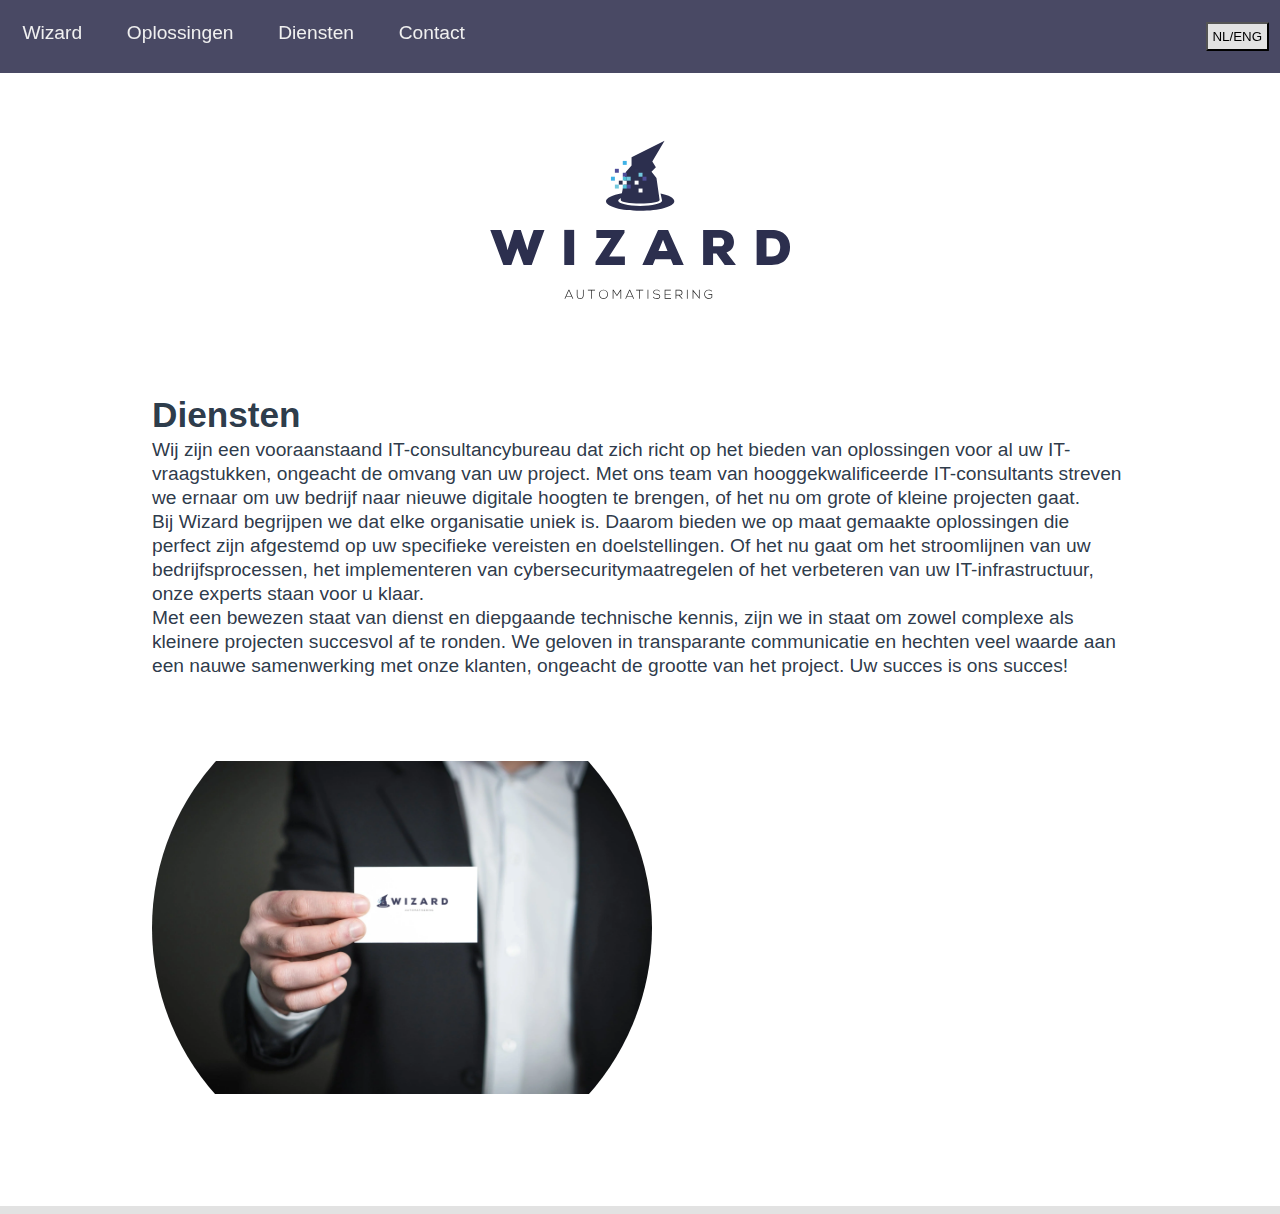
==== pages/diensten.html @ 58d1aed2 "Added pagens and nav styling" ====
<!DOCTYPE html>
<html lang="en">
<head>
    <meta charset="UTF-8">
    <meta name="viewport" content="width=device-width, initial-scale=1.0, viewport-fit=cover"> 
    <meta http-equiv="X-UA-Compatible" content="ie=edge">
    <title>Wizard</title>
	<link rel="icon" type="image/x-icon" href="../img/WIZARD-ICON.png">
    <link rel="stylesheet" href="../css/style.css">
  </head>
<body>
<nav  class="navbar">
    <ul>
        <li><a aria-label="Home page" class="navbar__item" href="../index.html">Wizard</a><div class="dot"></div></li>
        <li><a aria-label="Wat voor oplossingen" class="navbar__item" href="oplossingen.html">Oplossingen</a><div class="dot"></div></li>
        <li><a aria-label="Leer over onze diensten" class="navbar__item selected" href="diensten.html">Diensten</a><div class="dot"></div></li>
        <li><a aria-label="neem contact op" class="navbar__item" href="">Contact</a><div class="dot"></div></li>

        <!-- <li class="float-right"><button id="changeColor" tabindex=0 aria-label="Toggle color mode" class="navbar__button" role="interaction" onclick="toggleTheme()" title="colorblind mode">Color assist</button></li> -->
        <li class="float-right"><button id="changeLanguage" tabindex=0 aria-label="Change language" class="navbar__button" role="interaction" onclick="changeLanguage()" title="Language toggle">NL/ENG</button></li>
    </ul>
</nav>
    <section class="section--article">
        <article>
            <figure class="main-logo">
                <img src="../img/WIZARD-LOGO-HOOG.svg" alt="Wizard logo">
            </figure>
            <h1>Diensten</h1>
            <p>Wij zijn een vooraanstaand IT-consultancybureau dat zich richt op het bieden van oplossingen voor al uw IT-vraagstukken, ongeacht de omvang van uw project. Met ons team van hooggekwalificeerde IT-consultants streven we ernaar om uw bedrijf naar nieuwe digitale hoogten te brengen, of het nu om grote of kleine projecten gaat.</p>
            <p>Bij Wizard begrijpen we dat elke organisatie uniek is. Daarom bieden we op maat gemaakte oplossingen die perfect zijn afgestemd op uw specifieke vereisten en doelstellingen. Of het nu gaat om het stroomlijnen van uw bedrijfsprocessen, het implementeren van  cybersecuritymaatregelen of het verbeteren van uw IT-infrastructuur, onze experts staan voor u klaar.</p>
            <p>Met een bewezen staat van dienst en diepgaande technische kennis, zijn we in staat om zowel complexe als kleinere projecten succesvol af te ronden. We geloven in transparante communicatie en hechten veel waarde aan een nauwe samenwerking met onze klanten, ongeacht de grootte van het project. Uw succes is ons succes!
            </p>
            <figure class="article-img">
                <img src="../img/WIZARD-CARD.webp" alt="Wizard buisyness card">
            </figure>
        </article>
    </section>
  </body>
</html>
---- css/style.css ----
* {
	font-family:'Gill Sans', 'Gill Sans MT', Calibri, 'Trebuchet MS', sans-serif;
    box-sizing: border-box;
	margin: 0;
	padding: 0;
}

html{
    font-size: 62,5%;
}

:root{
    --charcoal: rgba(53, 53, 53, 1);
    --dark-blue: rgba(53, 53, 83, 0.9);
    --button: rgba(53, 53, 83, 1);
    --platinum: #F0F0F0;
    --text-color: rgba(17, 34, 51, 0.9);
	--green-blue-crayola: rgba(0, 141, 213, 1);
	--orange: rgba(228, 87, 46, 1);
	--rose: rgba(245, 100, 118, 1);
	--bg-color: rgba(226, 226, 226, 1);
}

h1{
	font-size: 2.2rem;
	font-weight: 700;
	line-height: 2.8rem;
	color: var(--text-color);
}

p{
	font-size: 1.2rem;
	font-weight: 100;
	line-height: 1.5rem;
	color: var(--text-color);
}

section{
	padding: 1.5rem 10vw 0 10vw;
	min-height: 80vh;
	border-bottom: 0.5rem solid var(--bg-color);
}

article{
	margin: 1.5rem;
}

/* Navigation */
.navbar {
	position: fixed;
	width: 100%;
	font-size: 1.2rem;
	overflow: hidden;
	background-color: var(--dark-blue);
}

.navbar .float-right {
	float: right;
}

.navbar li {
	list-style-type: none;
	margin: 1.4rem 0.7rem;
	float: left;
	transition-duration: 100ms;
}

.navbar li a {
	padding: 0.7rem;
	text-decoration: none;
	color: var(--platinum);
	font-weight: 400;
}

.navbar button{
	padding: 0.3rem;
	text-align: center;
	text-decoration: none;
	background-color: var(--bg-color);
	border-radius: 0.1em;
	position: relative;
	overflow: hidden;
}

.navbar	button:hover{
	transition-duration: 200ms;
}

.dot{
	padding-top: 3px;
	position: relative;
	left: calc(50% - 3px);
	pointer-events: none
}

.dot::after{
	content: "";
	width: 6px;
	height: 6px;
	background-color: var(--bg-color);
	box-shadow: 1px 1px 10px var(--platinum);
	position: absolute;
	border-radius: 50%;
	transition-duration: 100ms;
	opacity: 0;
}

.navbar li:not(:last-child):hover{
	transform: translateY(-0.3rem);
	transition-duration: 100ms;
}
.navbar li:hover > .dot::after{
	opacity: 1;
	transition-duration: 200ms;
}


/* Sections */
/* Banner */
.section--banner {
	background: linear-gradient(30.11deg, var(--orange), var(--rose), var(--green-blue-crayola), var(--platinum));
	background-size: 350% 350%;
	animation: gradient 19.88s ease infinite;
}

.main-logo img {
  display: block;
  margin-left: auto;
  margin-right: auto;
  width: 50%;
}

/* Article with logo */
.section--article{
	display: grid;
	grid-template-columns: repeat(auto-fit, minmax(350px, 1fr));
}


.article-img img{
	object-fit: contain;
	width: 500px;
	height: 500px;
	border-radius: 50%;
}

@keyframes gradient {
	0% {
		background-position: 0% 50%;
	}
	50% {
		background-position: 100% 50%;
	}
	100% {
		background-position: 0% 50%;
	}
}

/* Accasability */
a:focus-visible, img:focus-visible, p:focus-visible, input:focus-visible, select:focus-visible, button:focus-visible, h2:focus-visible, textarea:focus-visible{
    border: 3px solid white;
}

/* Responsive */
@media only screen and (max-width: 600px) {
	.main-logo img {
		width: 90%;
	}
}
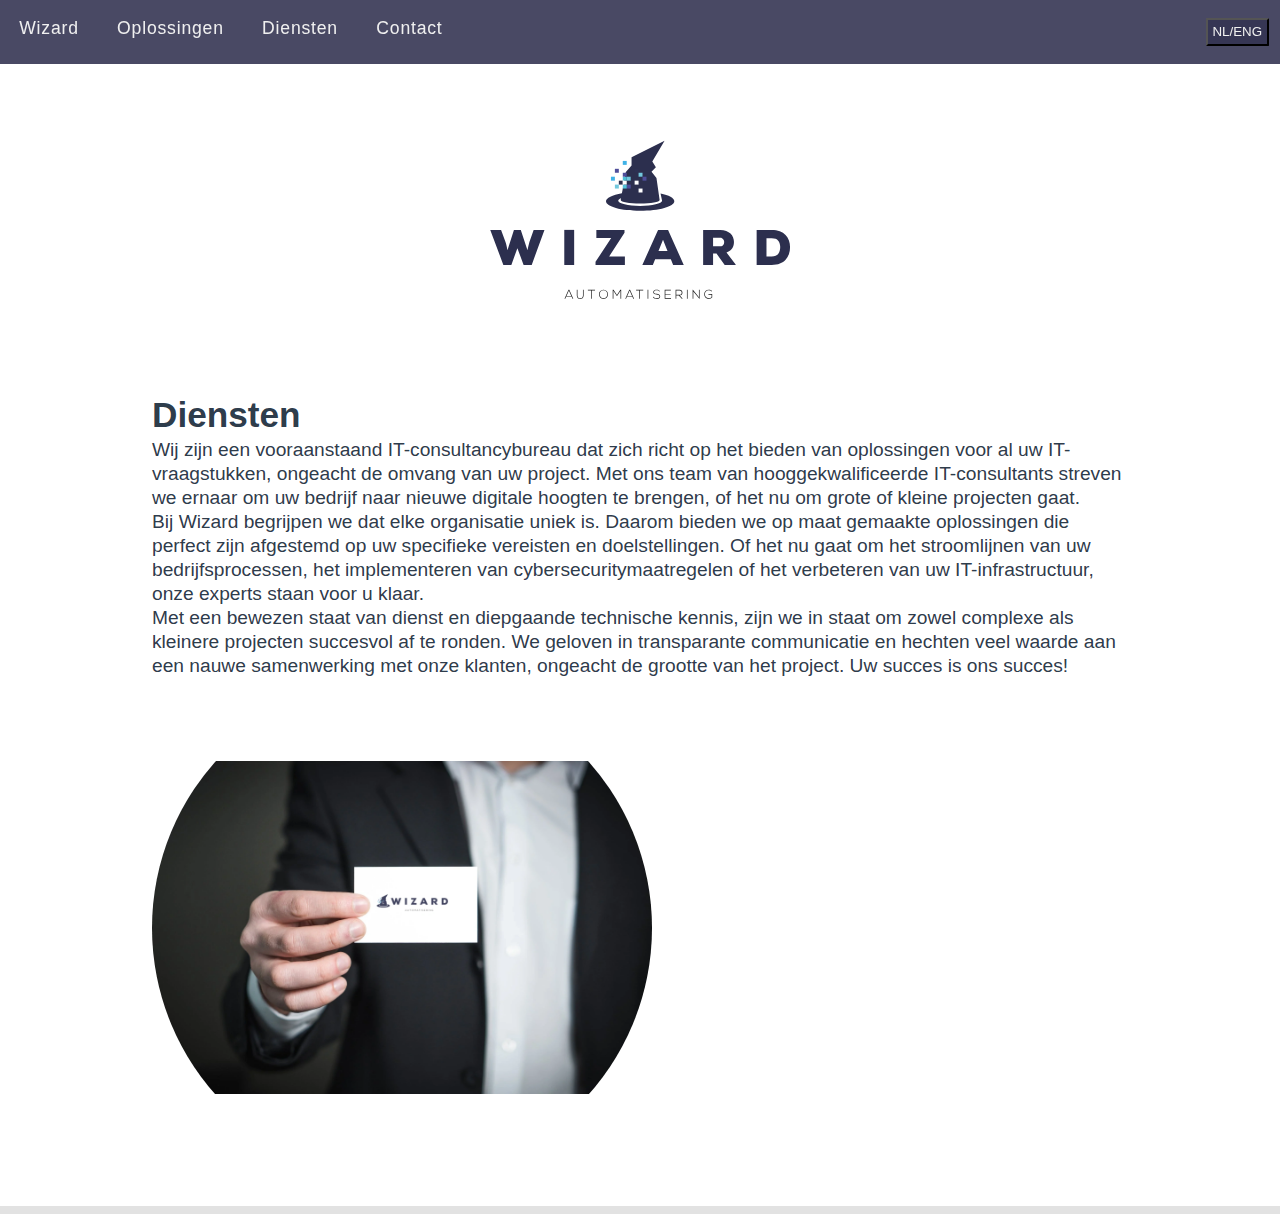
==== commit 761c9bfe: "contact button and form working and basic style" ====
--- a/pages/diensten.html
+++ b/pages/diensten.html
@@ -7,6 +7,7 @@
     <title>Wizard</title>
 	<link rel="icon" type="image/x-icon" href="../img/WIZARD-ICON.png">
     <link rel="stylesheet" href="../css/style.css">
+    <script src="../js/main.js"></script> 
   </head>
 <body>
 <nav  class="navbar">
@@ -14,9 +15,8 @@
         <li><a aria-label="Home page" class="navbar__item" href="../index.html">Wizard</a><div class="dot"></div></li>
         <li><a aria-label="Wat voor oplossingen" class="navbar__item" href="oplossingen.html">Oplossingen</a><div class="dot"></div></li>
         <li><a aria-label="Leer over onze diensten" class="navbar__item selected" href="diensten.html">Diensten</a><div class="dot"></div></li>
-        <li><a aria-label="neem contact op" class="navbar__item" href="">Contact</a><div class="dot"></div></li>
+        <li><a aria-label="neem contact op" class="navbar__item contact__button">Contact</a><div class="dot"></div></li>
 
-        <!-- <li class="float-right"><button id="changeColor" tabindex=0 aria-label="Toggle color mode" class="navbar__button" role="interaction" onclick="toggleTheme()" title="colorblind mode">Color assist</button></li> -->
         <li class="float-right"><button id="changeLanguage" tabindex=0 aria-label="Change language" class="navbar__button" role="interaction" onclick="changeLanguage()" title="Language toggle">NL/ENG</button></li>
     </ul>
 </nav>
@@ -35,5 +35,20 @@
             </figure>
         </article>
     </section>
+    <div class="contact-container">
+        <button class="contact-close-button"onclick="hideContact()">X</button>
+        <form action="/action_page.php">
+          <label for="name">Naam</label>
+          <input type="text" id="name" name="name" placeholder="Uw naam...">
+      
+          <label for="email">Email</label>
+          <input type="email" id="email" name="email" placeholder="Uw e-mailadres..">
+      
+          <label for="subject">Vraag / Bericht</label>
+          <textarea id="subject" name="subject" placeholder="Stuur ons een bericht.."></textarea>
+      
+          <input type="submit" value="Submit">
+        </form>
+      </div>
   </body>
 </html>
--- a/css/style.css
+++ b/css/style.css
@@ -49,7 +49,7 @@
 .navbar {
 	position: fixed;
 	width: 100%;
-	font-size: 1.2rem;
+	font-size: 1.1rem;
 	overflow: hidden;
 	background-color: var(--dark-blue);
 }
@@ -60,29 +60,35 @@
 
 .navbar li {
 	list-style-type: none;
-	margin: 1.4rem 0.7rem;
+	margin: 1.1rem 0.7rem;
 	float: left;
 	transition-duration: 100ms;
 }
 
 .navbar li a {
-	padding: 0.7rem;
+	letter-spacing: 0.05rem;
+	padding: 1.1rem 0.5rem;
 	text-decoration: none;
 	color: var(--platinum);
 	font-weight: 400;
+	cursor: pointer;
 }
 
 .navbar button{
 	padding: 0.3rem;
 	text-align: center;
 	text-decoration: none;
-	background-color: var(--bg-color);
+	color: var(--platinum);
+	background-color: var(--dark-blue);
 	border-radius: 0.1em;
 	position: relative;
 	overflow: hidden;
+	cursor: pointer;
 }
 
 .navbar	button:hover{
+	color: var(--text-color);
+	background-color: var(--platinum);
 	transition-duration: 200ms;
 }
 
@@ -106,7 +112,7 @@
 }
 
 .navbar li:not(:last-child):hover{
-	transform: translateY(-0.3rem);
+	transform: translateY(-0.2rem);
 	transition-duration: 100ms;
 }
 .navbar li:hover > .dot::after{
@@ -156,6 +162,57 @@
 	}
 }
 
+/* Contact Form */
+.contact-container{
+	display: none;
+	position: fixed;
+	top: 50%;
+	left: 50%;
+	transform: translate(-50%, -50%);
+	max-width: 25rem;
+	background-color: var(--platinum);
+	box-shadow: 1px 1px 5px var(--dark-blue);
+}
+
+.contact-close-button{
+	float: right;
+	margin: 0.3rem;
+	padding: 0.6rem;
+	cursor: pointer;
+}
+
+form{
+	padding: 1.2rem;
+}
+
+input, textarea {
+	width: 100%;
+	min-height: 2.6rem;
+	max-height: 10rem;
+	padding: 0.6rem;
+	border: 1px solid #ccc;
+	border-radius: 4px;
+	box-sizing: border-box;
+	margin-top: 0.2rem;
+	margin-bottom: 1rem;
+	resize: vertical;
+  }
+  
+  input[type=submit] {
+	color: var(--platinum);
+	background-color: var(--dark-blue);
+	border: none;
+	border-radius: 4px;
+	cursor: pointer;
+  }
+  
+  input[type=submit]:hover {
+	color: var(--text-color);
+	background-color: var(--bg-color);
+	border: 1px solid var(--text-color);
+	transition-duration: 200ms;
+  }
+
 /* Accasability */
 a:focus-visible, img:focus-visible, p:focus-visible, input:focus-visible, select:focus-visible, button:focus-visible, h2:focus-visible, textarea:focus-visible{
     border: 3px solid white;
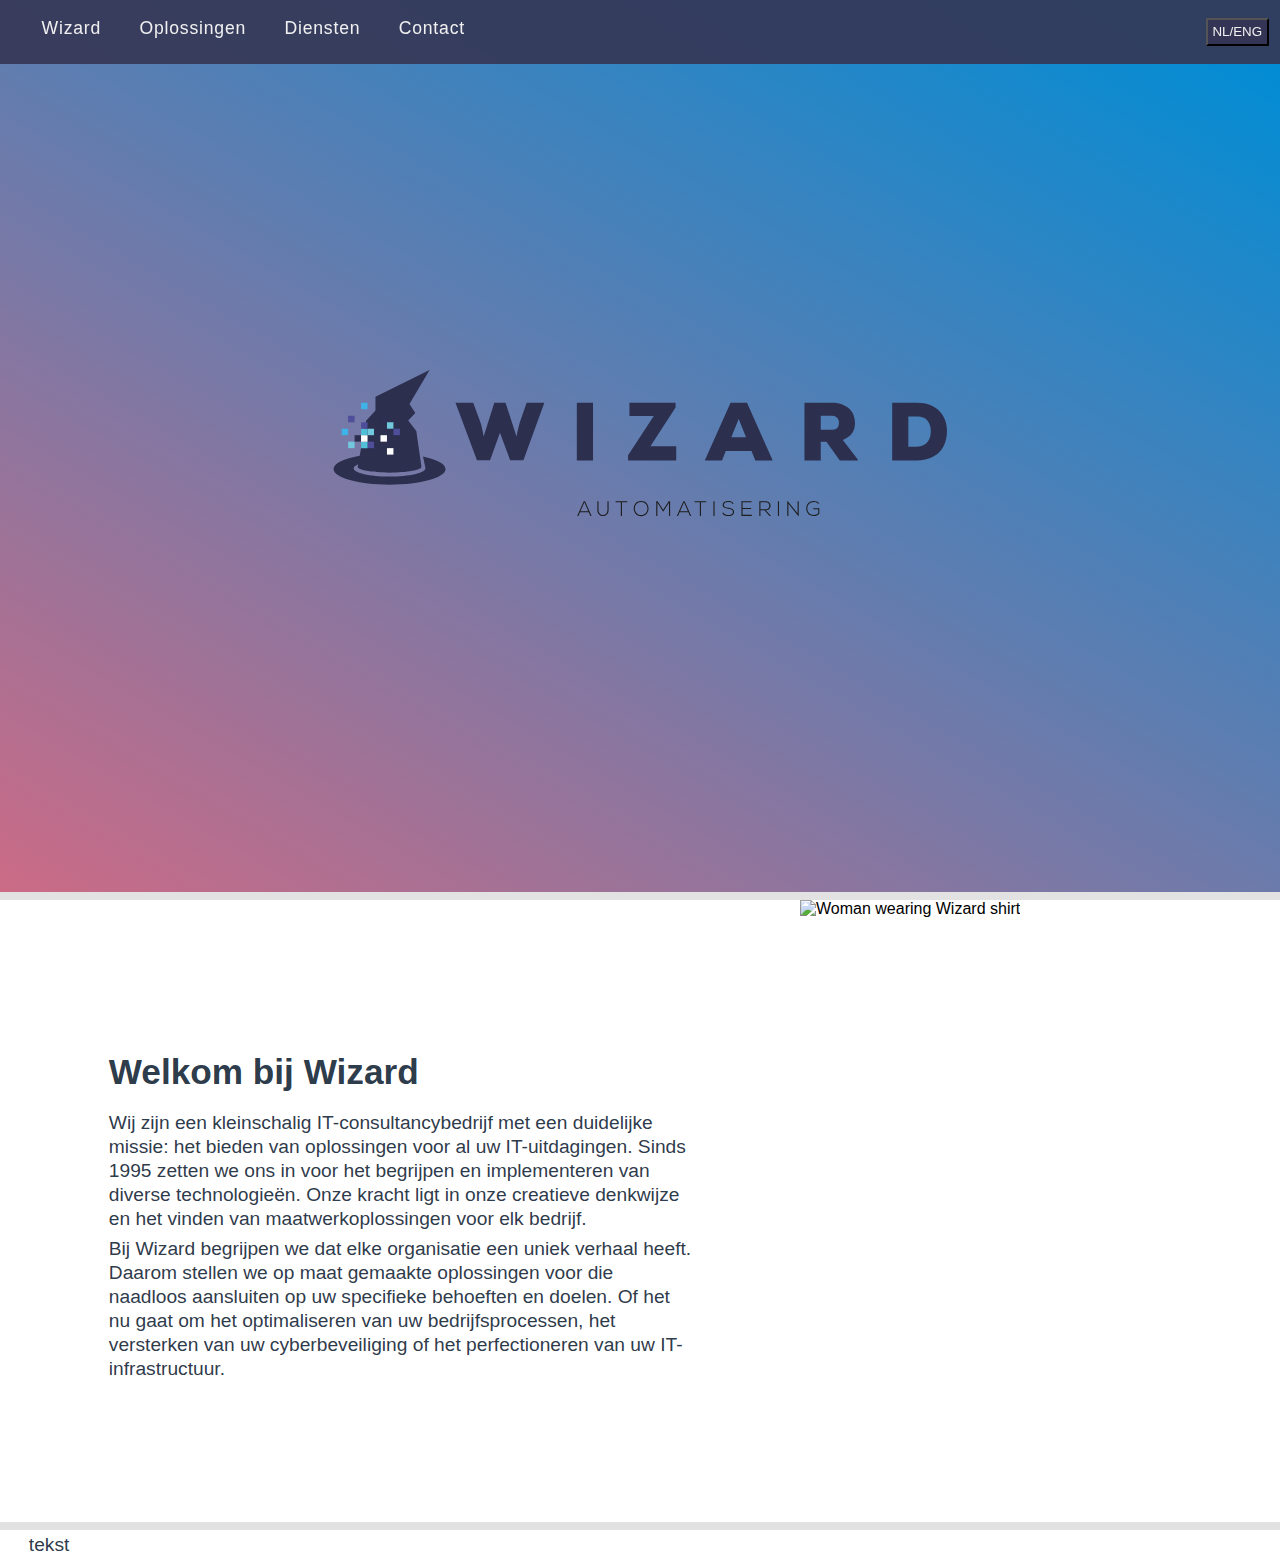
==== commit d78cb0a8: "new img, classes cleanup, css cleanup." ====
--- a/pages/diensten.html
+++ b/pages/diensten.html
@@ -1,54 +1,60 @@
 <!DOCTYPE html>
 <html lang="en">
-<head>
+  <head>
     <meta charset="UTF-8">
     <meta name="viewport" content="width=device-width, initial-scale=1.0, viewport-fit=cover"> 
     <meta http-equiv="X-UA-Compatible" content="ie=edge">
     <title>Wizard</title>
-	<link rel="icon" type="image/x-icon" href="../img/WIZARD-ICON.png">
+  	<link rel="icon" type="image/x-icon" href="../img/WIZARD-ICON.png">
     <link rel="stylesheet" href="../css/style.css">
+    <link rel="stylesheet" href="../css/contact.css">
+    <link rel="stylesheet" href="../css/navbar.css">
     <script src="../js/main.js"></script> 
   </head>
-<body>
-<nav  class="navbar">
+  <body>
+  <nav  class="navbar">
     <ul>
-        <li><a aria-label="Home page" class="navbar__item" href="../index.html">Wizard</a><div class="dot"></div></li>
-        <li><a aria-label="Wat voor oplossingen" class="navbar__item" href="oplossingen.html">Oplossingen</a><div class="dot"></div></li>
-        <li><a aria-label="Leer over onze diensten" class="navbar__item selected" href="diensten.html">Diensten</a><div class="dot"></div></li>
-        <li><a aria-label="neem contact op" class="navbar__item contact__button">Contact</a><div class="dot"></div></li>
+      <li><a aria-label="Menu" class="navbar__item menu__button">Menu</a></li>
+      <li><a aria-label="Home page" class="navbar__item" href="../index.html">Wizard</a><div class="dot"></div></li>
+      <li><a aria-label="Wat voor oplossingen" class="navbar__item" href="oplossingen.html">Oplossingen</a><div class="dot"></div></li>
+      <li><a aria-label="Leer over onze diensten" class="navbar__item" href="diensten.html">Diensten</a><div class="dot"></div></li>
+      <li><a aria-label="neem contact op" class="navbar__item contact__button">Contact</a><div class="dot"></div></li>
 
-        <li class="float-right"><button id="changeLanguage" tabindex=0 aria-label="Change language" class="navbar__button" role="interaction" onclick="changeLanguage()" title="Language toggle">NL/ENG</button></li>
+      <li class="float-right"><button id="changeLanguage" tabindex=0 aria-label="Change language" class="navbar__button" role="interaction" onclick="changeLanguage()" title="Language toggle">NL/ENG</button></li>
     </ul>
-</nav>
-    <section class="section--article">
-        <article>
-            <figure class="main-logo">
-                <img src="../img/WIZARD-LOGO-HOOG.svg" alt="Wizard logo">
-            </figure>
-            <h1>Diensten</h1>
-            <p>Wij zijn een vooraanstaand IT-consultancybureau dat zich richt op het bieden van oplossingen voor al uw IT-vraagstukken, ongeacht de omvang van uw project. Met ons team van hooggekwalificeerde IT-consultants streven we ernaar om uw bedrijf naar nieuwe digitale hoogten te brengen, of het nu om grote of kleine projecten gaat.</p>
-            <p>Bij Wizard begrijpen we dat elke organisatie uniek is. Daarom bieden we op maat gemaakte oplossingen die perfect zijn afgestemd op uw specifieke vereisten en doelstellingen. Of het nu gaat om het stroomlijnen van uw bedrijfsprocessen, het implementeren van  cybersecuritymaatregelen of het verbeteren van uw IT-infrastructuur, onze experts staan voor u klaar.</p>
-            <p>Met een bewezen staat van dienst en diepgaande technische kennis, zijn we in staat om zowel complexe als kleinere projecten succesvol af te ronden. We geloven in transparante communicatie en hechten veel waarde aan een nauwe samenwerking met onze klanten, ongeacht de grootte van het project. Uw succes is ons succes!
-            </p>
-            <figure class="article-img">
-                <img src="../img/WIZARD-CARD.webp" alt="Wizard buisyness card">
-            </figure>
-        </article>
-    </section>
-    <div class="contact-container">
-        <button class="contact-close-button"onclick="hideContact()">X</button>
-        <form action="/action_page.php">
-          <label for="name">Naam</label>
-          <input type="text" id="name" name="name" placeholder="Uw naam...">
-      
-          <label for="email">Email</label>
-          <input type="email" id="email" name="email" placeholder="Uw e-mailadres..">
-      
-          <label for="subject">Vraag / Bericht</label>
-          <textarea id="subject" name="subject" placeholder="Stuur ons een bericht.."></textarea>
-      
-          <input type="submit" value="Submit">
-        </form>
-      </div>
+  </nav>
+  <section class="section__banner">
+    <figure class="banner__logo">
+      <img src="../img/WIZARD-LOGO-LAAG.svg" alt="Wizard logo">
+    </figure>
+  </section>
+  <section class="section__welcome">
+    <article id="art-1">
+      <h1>Welkom bij Wizard</h1>
+      <p>Wij zijn een kleinschalig IT-consultancybedrijf met een duidelijke missie: het bieden van oplossingen voor al uw IT-uitdagingen. Sinds 1995 zetten we ons in voor het begrijpen en implementeren van diverse technologieën. Onze kracht ligt in onze creatieve denkwijze en het vinden van maatwerkoplossingen voor elk bedrijf.</p>
+      <p>Bij Wizard begrijpen we dat elke organisatie een uniek verhaal heeft. Daarom stellen we op maat gemaakte oplossingen voor die naadloos aansluiten op uw specifieke behoeften en doelen. Of het nu gaat om het optimaliseren van uw bedrijfsprocessen, het versterken van uw cyberbeveiliging of het perfectioneren van uw IT-infrastructuur.</p>
+    </article>
+    <figure class="article__img .float-right">
+      <img src="../img/WIZARD-SHIRT.webp" alt="Woman wearing Wizard shirt">
+    </figure>
+  </section>
+  <div class="contact__container">
+    <button class="contact-close-button"onclick="hideContact()">X</button>
+    <form id="contact__form" >
+      <label for="name">Naam</label>
+      <input type="text" id="name" name="name" placeholder="Uw naam..">
+  
+      <label for="email">Email</label>
+      <input type="email" id="email" name="email" placeholder="Uw e-mailadres..">
+  
+      <label for="subject">Vraag / Bericht</label>
+      <textarea id="subject" name="subject" placeholder="Stuur ons een bericht.."></textarea>
+  
+      <input type="submit" value="Submit">
+    </form>
+  </div>
+  <footer>
+    <p>tekst</p>
+  </footer>
   </body>
 </html>
--- a/css/style.css
+++ b/css/style.css
@@ -22,6 +22,7 @@
 }
 
 h1{
+	margin: 0.8rem 1.8rem;
 	font-size: 2.2rem;
 	font-weight: 700;
 	line-height: 2.8rem;
@@ -29,6 +30,7 @@
 }
 
 p{
+	margin: 0.2rem 1.8rem;
 	font-size: 1.2rem;
 	font-weight: 100;
 	line-height: 1.5rem;
@@ -36,118 +38,68 @@
 }
 
 section{
-	padding: 1.5rem 10vw 0 10vw;
-	min-height: 80vh;
+	min-height: 70vh;
 	border-bottom: 0.5rem solid var(--bg-color);
 }
 
 article{
-	margin: 1.5rem;
+	margin: 2rem 0;
+	display: flex;
+	flex-direction: column;
+	justify-content: center;
+	min-width: 20rem;
+	max-width: 40rem;
+	margin-left: auto;
+	margin-right: auto;
 }
 
-/* Navigation */
-.navbar {
-	position: fixed;
-	width: 100%;
-	font-size: 1.1rem;
-	overflow: hidden;
-	background-color: var(--dark-blue);
-}
+/* Sections */
 
-.navbar .float-right {
-	float: right;
-}
-
-.navbar li {
-	list-style-type: none;
-	margin: 1.1rem 0.7rem;
-	float: left;
-	transition-duration: 100ms;
-}
-
-.navbar li a {
-	letter-spacing: 0.05rem;
-	padding: 1.1rem 0.5rem;
-	text-decoration: none;
-	color: var(--platinum);
-	font-weight: 400;
-	cursor: pointer;
-}
-
-.navbar button{
-	padding: 0.3rem;
-	text-align: center;
-	text-decoration: none;
-	color: var(--platinum);
-	background-color: var(--dark-blue);
-	border-radius: 0.1em;
-	position: relative;
-	overflow: hidden;
-	cursor: pointer;
-}
-
-.navbar	button:hover{
-	color: var(--text-color);
-	background-color: var(--platinum);
-	transition-duration: 200ms;
-}
-
-.dot{
-	padding-top: 3px;
-	position: relative;
-	left: calc(50% - 3px);
-	pointer-events: none
-}
-
-.dot::after{
-	content: "";
-	width: 6px;
-	height: 6px;
-	background-color: var(--bg-color);
-	box-shadow: 1px 1px 10px var(--platinum);
-	position: absolute;
-	border-radius: 50%;
-	transition-duration: 100ms;
-	opacity: 0;
-}
-
-.navbar li:not(:last-child):hover{
-	transform: translateY(-0.2rem);
-	transition-duration: 100ms;
-}
-.navbar li:hover > .dot::after{
-	opacity: 1;
-	transition-duration: 200ms;
-}
-
-
-/* Sections */
 /* Banner */
-.section--banner {
+.section__banner {
+	height: 100vh;
 	background: linear-gradient(30.11deg, var(--orange), var(--rose), var(--green-blue-crayola), var(--platinum));
 	background-size: 350% 350%;
 	animation: gradient 19.88s ease infinite;
+	display: grid;
+	place-items: center;
 }
 
-.main-logo img {
-  display: block;
-  margin-left: auto;
-  margin-right: auto;
-  width: 50%;
+.banner__logo img {
+	width: 100%;
+	max-width: 50rem;
 }
 
-/* Article with logo */
-.section--article{
-	display: grid;
-	grid-template-columns: repeat(auto-fit, minmax(350px, 1fr));
+/* Welcome article */
+.section__welcome{
+	display: flex;
+    flex-wrap: wrap;
+	justify-content: center;
 }
 
+.article__img{
+	flex: 1 1 22rem;
+	max-width: 30rem;
+}
 
-.article-img img{
-	object-fit: contain;
-	width: 500px;
-	height: 500px;
-	border-radius: 50%;
+.article__img img{
+	width: 100%;
+	height: 100%;
+}
+
+/* Buttons article */
+.section__buttons{
+	background-image: url("../img/WIZARD-CARD.webp");
+	background-position: center;
+	background-repeat: no-repeat;
+	background-size: cover;
+	display: grid;
+    place-items: center;
+}
+
+.section__buttons div{
+	padding: 2rem;
+	background-color: white;
 }
 
 @keyframes gradient {
@@ -162,65 +114,7 @@
 	}
 }
 
-/* Contact Form */
-.contact-container{
-	display: none;
-	position: fixed;
-	top: 50%;
-	left: 50%;
-	transform: translate(-50%, -50%);
-	max-width: 25rem;
-	background-color: var(--platinum);
-	box-shadow: 1px 1px 5px var(--dark-blue);
-}
-
-.contact-close-button{
-	float: right;
-	margin: 0.3rem;
-	padding: 0.6rem;
-	cursor: pointer;
-}
-
-form{
-	padding: 1.2rem;
-}
-
-input, textarea {
-	width: 100%;
-	min-height: 2.6rem;
-	max-height: 10rem;
-	padding: 0.6rem;
-	border: 1px solid #ccc;
-	border-radius: 4px;
-	box-sizing: border-box;
-	margin-top: 0.2rem;
-	margin-bottom: 1rem;
-	resize: vertical;
-  }
-  
-  input[type=submit] {
-	color: var(--platinum);
-	background-color: var(--dark-blue);
-	border: none;
-	border-radius: 4px;
-	cursor: pointer;
-  }
-  
-  input[type=submit]:hover {
-	color: var(--text-color);
-	background-color: var(--bg-color);
-	border: 1px solid var(--text-color);
-	transition-duration: 200ms;
-  }
-
 /* Accasability */
 a:focus-visible, img:focus-visible, p:focus-visible, input:focus-visible, select:focus-visible, button:focus-visible, h2:focus-visible, textarea:focus-visible{
     border: 3px solid white;
-}
-
-/* Responsive */
-@media only screen and (max-width: 600px) {
-	.main-logo img {
-		width: 90%;
-	}
 }--- a/css/contact.css
+++ b/css/contact.css
@@ -0,0 +1,51 @@
+/* Contact Form */
+.contact__container{
+	display: none;
+	position: fixed;
+	top: 50%;
+	left: 50%;
+	transform: translate(-50%, -50%);
+    width: 100%;
+	max-width: 25rem;
+	background-color: var(--platinum);
+	box-shadow: 1px 1px 5px var(--dark-blue);
+}
+
+.button-contact-close{
+	float: right;
+	margin: 0.3rem;
+	padding: 0.6rem;
+	cursor: pointer;
+}
+
+form{
+	padding: 1.2rem;
+}
+
+input, textarea {
+	width: 100%;
+	min-height: 2.6rem;
+	max-height: 10rem;
+	padding: 0.6rem;
+	border: 1px solid #ccc;
+	border-radius: 4px;
+	box-sizing: border-box;
+	margin-top: 0.2rem;
+	margin-bottom: 1rem;
+	resize: vertical;
+  }
+  
+  input[type=submit] {
+	color: var(--platinum);
+	background-color: var(--dark-blue);
+	border: none;
+	border-radius: 4px;
+	cursor: pointer;
+  }
+  
+  input[type=submit]:hover {
+	color: var(--text-color);
+	background-color: var(--bg-color);
+	border: 1px solid var(--text-color);
+	transition-duration: 200ms;
+  }--- a/css/navbar.css
+++ b/css/navbar.css
@@ -0,0 +1,77 @@
+.navbar {
+	position: fixed;
+	width: 100%;
+	font-size: 1.1rem;
+	overflow: hidden;
+	background-color: var(--dark-blue);
+}
+
+.navbar .float-right {
+	float: right;
+}
+
+.navbar li {
+	list-style-type: none;
+	margin: 1.1rem 0.7rem;
+	float: left;
+	transition-duration: 100ms;
+}
+
+.navbar li a {
+	letter-spacing: 0.05rem;
+	padding: 1.1rem 0.5rem;
+	text-decoration: none;
+	color: var(--platinum);
+	font-weight: 400;
+	cursor: pointer;
+}
+
+.navbar .menu__button{
+    display: none;
+}
+
+.navbar button{
+	padding: 0.3rem;
+	text-align: center;
+	text-decoration: none;
+	color: var(--platinum);
+	background-color: var(--dark-blue);
+	border-radius: 0.1em;
+	position: relative;
+	overflow: hidden;
+	cursor: pointer;
+}
+
+.navbar	button:hover{
+	color: var(--text-color);
+	background-color: var(--platinum);
+	transition-duration: 200ms;
+}
+
+.dot{
+	padding-top: 3px;
+	position: relative;
+	left: calc(50% - 3px);
+	pointer-events: none
+}
+
+.dot::after{
+	content: "";
+	width: 6px;
+	height: 6px;
+	background-color: var(--bg-color);
+	box-shadow: 1px 1px 10px var(--platinum);
+	position: absolute;
+	border-radius: 50%;
+	transition-duration: 100ms;
+	opacity: 0;
+}
+
+.navbar li:not(:last-child):hover{
+	transform: translateY(-0.2rem);
+	transition-duration: 100ms;
+}
+.navbar li:hover > .dot::after{
+	opacity: 1;
+	transition-duration: 200ms;
+}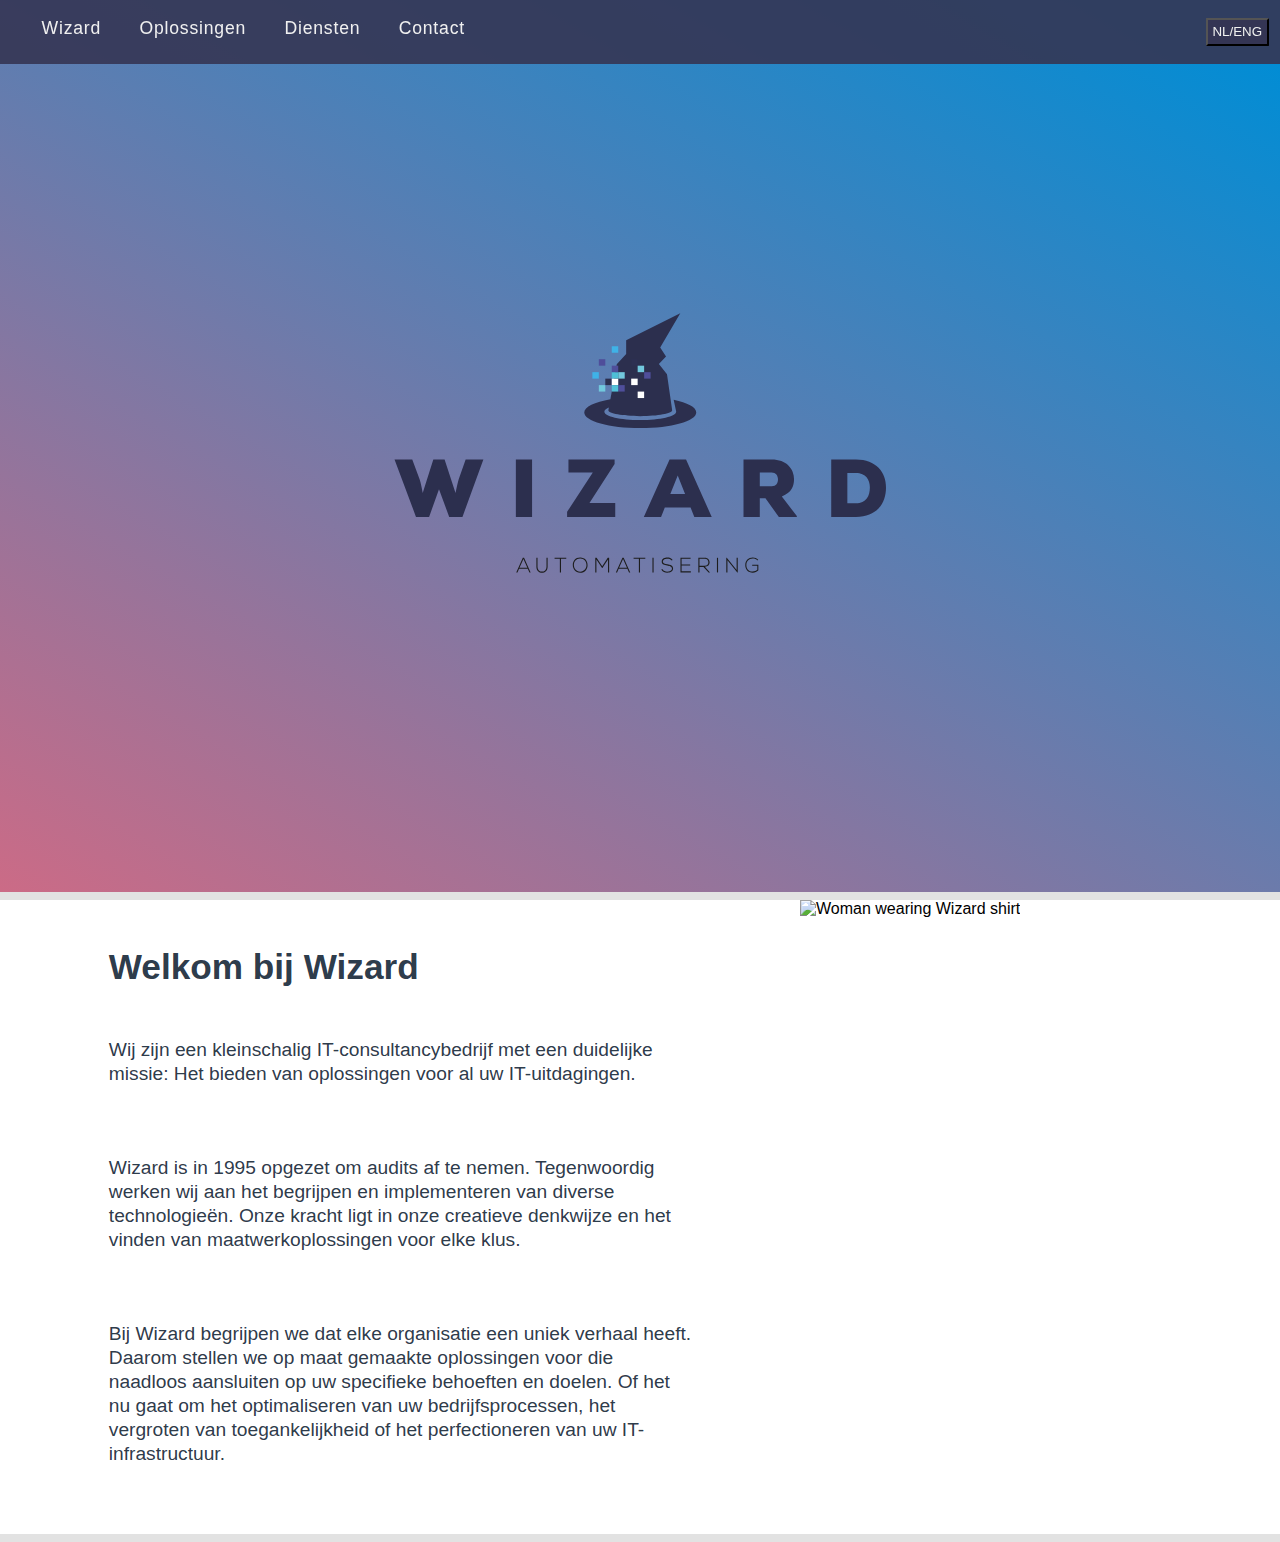
==== commit e73dc74e: "fixed other pages" ====
--- a/pages/diensten.html
+++ b/pages/diensten.html
@@ -12,49 +12,56 @@
     <script src="../js/main.js"></script> 
   </head>
   <body>
-  <nav  class="navbar">
-    <ul>
-      <li><a aria-label="Menu" class="navbar__item menu__button">Menu</a></li>
-      <li><a aria-label="Home page" class="navbar__item" href="../index.html">Wizard</a><div class="dot"></div></li>
-      <li><a aria-label="Wat voor oplossingen" class="navbar__item" href="oplossingen.html">Oplossingen</a><div class="dot"></div></li>
-      <li><a aria-label="Leer over onze diensten" class="navbar__item" href="diensten.html">Diensten</a><div class="dot"></div></li>
-      <li><a aria-label="neem contact op" class="navbar__item contact__button">Contact</a><div class="dot"></div></li>
-
-      <li class="float-right"><button id="changeLanguage" tabindex=0 aria-label="Change language" class="navbar__button" role="interaction" onclick="changeLanguage()" title="Language toggle">NL/ENG</button></li>
-    </ul>
-  </nav>
-  <section class="section__banner">
-    <figure class="banner__logo">
-      <img src="../img/WIZARD-LOGO-LAAG.svg" alt="Wizard logo">
-    </figure>
-  </section>
-  <section class="section__welcome">
-    <article id="art-1">
-      <h1>Welkom bij Wizard</h1>
-      <p>Wij zijn een kleinschalig IT-consultancybedrijf met een duidelijke missie: het bieden van oplossingen voor al uw IT-uitdagingen. Sinds 1995 zetten we ons in voor het begrijpen en implementeren van diverse technologieën. Onze kracht ligt in onze creatieve denkwijze en het vinden van maatwerkoplossingen voor elk bedrijf.</p>
-      <p>Bij Wizard begrijpen we dat elke organisatie een uniek verhaal heeft. Daarom stellen we op maat gemaakte oplossingen voor die naadloos aansluiten op uw specifieke behoeften en doelen. Of het nu gaat om het optimaliseren van uw bedrijfsprocessen, het versterken van uw cyberbeveiliging of het perfectioneren van uw IT-infrastructuur.</p>
-    </article>
-    <figure class="article__img .float-right">
-      <img src="../img/WIZARD-SHIRT.webp" alt="Woman wearing Wizard shirt">
-    </figure>
-  </section>
-  <div class="contact__container">
-    <button class="contact-close-button"onclick="hideContact()">X</button>
-    <form id="contact__form" >
-      <label for="name">Naam</label>
-      <input type="text" id="name" name="name" placeholder="Uw naam..">
   
-      <label for="email">Email</label>
-      <input type="email" id="email" name="email" placeholder="Uw e-mailadres..">
+    <nav  class="navbar">
+      <ul>
+        <li><a aria-label="Menu" class="menu__button">Menu</a></li>
+        <li><a aria-label="Home page" href="../index.html">Wizard</a><div class="dot"></div></li>
+        <li><a aria-label="Wat voor oplossingen" class="navbar__item" href="oplossingen.html">Oplossingen</a><div class="dot"></div></li>
+        <li><a aria-label="Leer over onze diensten" class="navbar__item" href="diensten.html">Diensten</a><div class="dot"></div></li>
+        <li><a aria-label="neem contact op" class="navbar__item contact__button">Contact</a><div class="dot"></div></li>
   
-      <label for="subject">Vraag / Bericht</label>
-      <textarea id="subject" name="subject" placeholder="Stuur ons een bericht.."></textarea>
+        <li class="float-right"><button id="toggleLanguage" tabindex=0 aria-label="Change language" class="navbar__item navbar__button" role="interaction" onclick="toggleLanguage()" title="Language toggle">NL/ENG</button></li>
+      </ul>
+    </nav>
   
-      <input type="submit" value="Submit">
-    </form>
-  </div>
-  <footer>
-    <p>tekst</p>
-  </footer>
-  </body>
-</html>
+    <section class="section__banner">
+      <figure class="banner__logo">
+        <img src="../img/WIZARD-LOGO-HOOG.svg" alt="Wizard logo">
+      </figure>
+    </section>
+  
+    <section class="section__welcome">
+      <article class="article__item" id="art1">
+        <h1>Welkom bij Wizard</h1>
+        <p>Wij zijn een kleinschalig IT-consultancybedrijf met een duidelijke missie: Het bieden van oplossingen voor al uw IT-uitdagingen.</p>
+        <p> Wizard is in 1995 opgezet om audits af te nemen. Tegenwoordig werken wij aan het begrijpen en implementeren van diverse technologieën. Onze kracht ligt in onze creatieve denkwijze en het vinden van maatwerkoplossingen voor elke klus.</p>
+        <p>Bij Wizard begrijpen we dat elke organisatie een uniek verhaal heeft. Daarom stellen we op maat gemaakte oplossingen voor die naadloos aansluiten op uw specifieke behoeften en doelen. Of het nu gaat om het optimaliseren van uw bedrijfsprocessen, het vergroten van toegankelijkheid of het perfectioneren van uw IT-infrastructuur.</p>
+      </article>
+      <figure class="article__img .float-right">
+        <img src="../img/WIZARD-SHIRT.webp" alt="Woman wearing Wizard shirt">
+      </figure>
+    </section>
+  
+  
+    <footer>
+   
+    </footer>
+  
+    <!-- popover container -->
+    <div class="contact__container">
+      <button class="button-contact-close"onclick="hideContact()">X</button>
+      <form id="contact__form" >
+        <label class="contact__item" for="name">Naam</label>
+        <input class="contact__item" type="text" id="name" name="name" placeholder="Uw naam..">
+        <label class="contact__item" for="email">Email</label>
+        <input class="contact__item" type="email" id="email" name="email" placeholder="Uw e-mailadres..">
+        <label class="contact__item" for="subject">Vraag / Bericht</label>
+        <textarea class="contact__item" id="subject" name="subject" placeholder="Stuur ons een bericht.."></textarea>
+        <input type="submit" value="Submit">
+      </form>
+    </div>
+  
+    </body>
+  </html>
+  --- a/css/style.css
+++ b/css/style.css
@@ -30,7 +30,7 @@
 }
 
 p{
-	margin: 0.2rem 1.8rem;
+	margin: 2.2rem 1.8rem;
 	font-size: 1.2rem;
 	font-weight: 100;
 	line-height: 1.5rem;
@@ -98,8 +98,14 @@
 }
 
 .section__buttons div{
-	padding: 2rem;
-	background-color: white;
+	padding-left: 5.5rem;
+}
+
+.section__buttons div button{
+	padding: 0.2rem;
+	cursor: pointer;
+	background: none;
+	border: none;
 }
 
 @keyframes gradient {
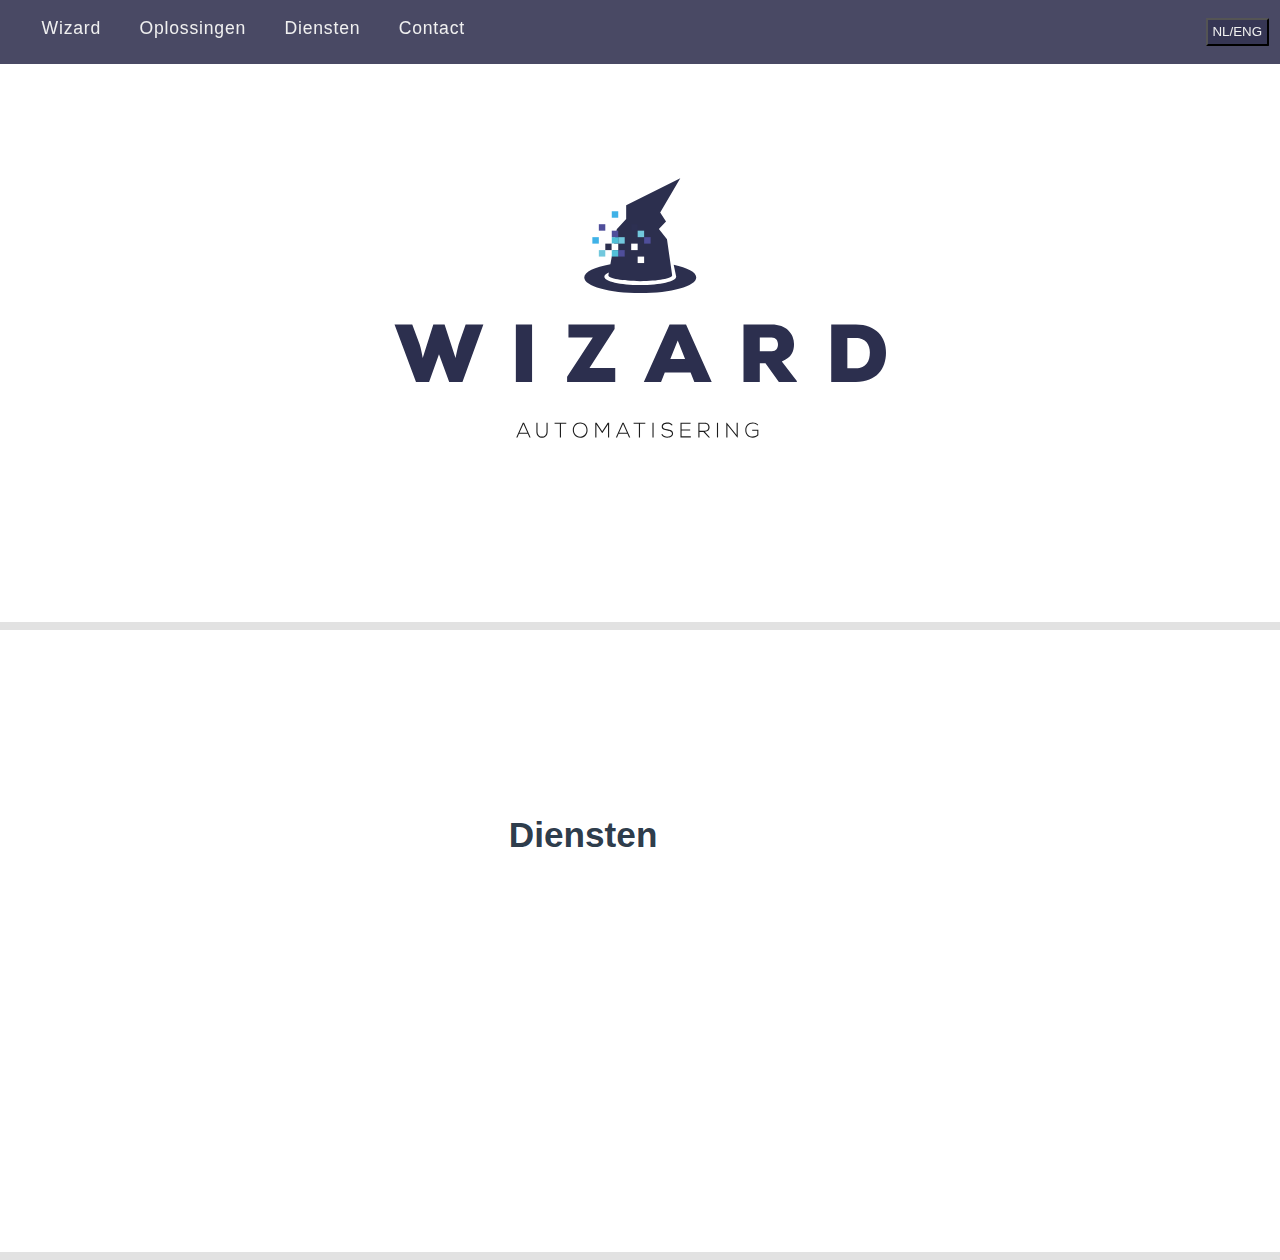
==== commit 66d89fd8: "Hot Website" ====
--- a/pages/diensten.html
+++ b/pages/diensten.html
@@ -32,15 +32,15 @@
     </section>
   
     <section class="section__welcome">
-      <article class="article__item" id="art1">
-        <h1>Welkom bij Wizard</h1>
-        <p>Wij zijn een kleinschalig IT-consultancybedrijf met een duidelijke missie: Het bieden van oplossingen voor al uw IT-uitdagingen.</p>
-        <p> Wizard is in 1995 opgezet om audits af te nemen. Tegenwoordig werken wij aan het begrijpen en implementeren van diverse technologieën. Onze kracht ligt in onze creatieve denkwijze en het vinden van maatwerkoplossingen voor elke klus.</p>
-        <p>Bij Wizard begrijpen we dat elke organisatie een uniek verhaal heeft. Daarom stellen we op maat gemaakte oplossingen voor die naadloos aansluiten op uw specifieke behoeften en doelen. Of het nu gaat om het optimaliseren van uw bedrijfsprocessen, het vergroten van toegankelijkheid of het perfectioneren van uw IT-infrastructuur.</p>
+      <article class="article__item" id="art3">
+        <h1>Diensten</h1>
+        <p></p>
+        <p></p>
+        <p></p>
       </article>
-      <figure class="article__img .float-right">
+      <!-- <figure class="article__img .float-right">
         <img src="../img/WIZARD-SHIRT.webp" alt="Woman wearing Wizard shirt">
-      </figure>
+      </figure> -->
     </section>
   
   
--- a/css/style.css
+++ b/css/style.css
@@ -56,11 +56,16 @@
 /* Sections */
 
 /* Banner */
-.section__banner {
+.section__banner__color {
 	height: 100vh;
 	background: linear-gradient(30.11deg, var(--orange), var(--rose), var(--green-blue-crayola), var(--platinum));
 	background-size: 350% 350%;
 	animation: gradient 19.88s ease infinite;
+	display: grid;
+	place-items: center;
+}
+
+.section__banner{
 	display: grid;
 	place-items: center;
 }
@@ -106,6 +111,10 @@
 	cursor: pointer;
 	background: none;
 	border: none;
+	opacity: 0.6;
+}
+.section__buttons div button:hover{
+	opacity: 1;
 }
 
 @keyframes gradient {
